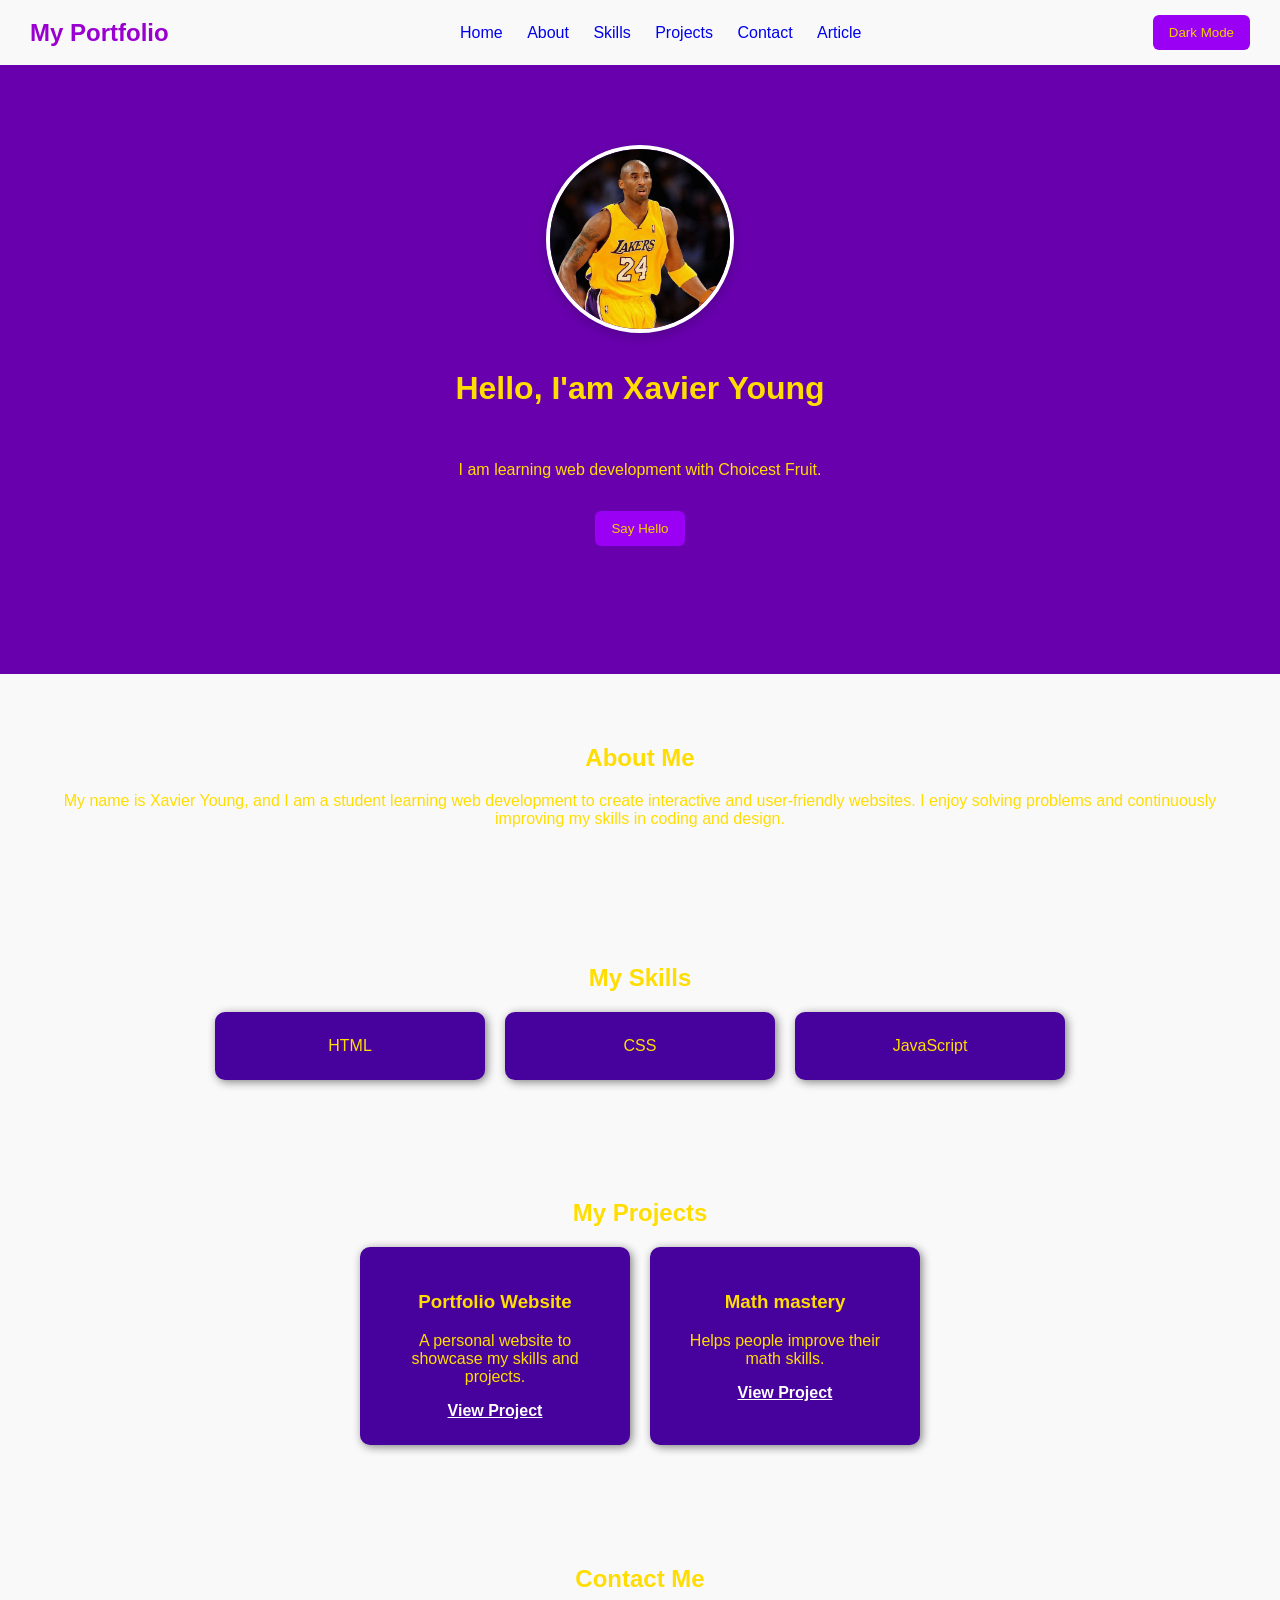
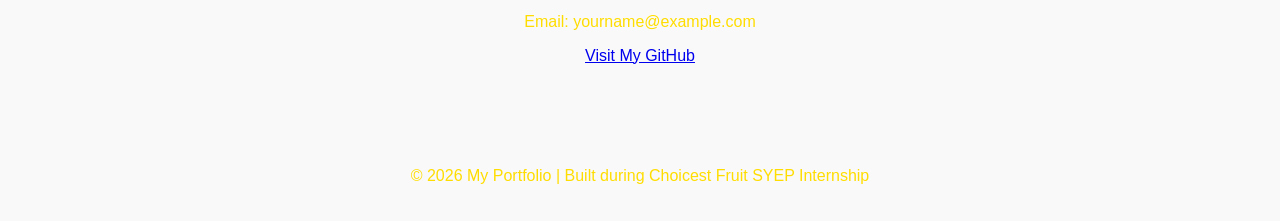
==== index.html @ 4b694ef4 "removed cards" ====
<!DOCTYPE html>
<html lang="en">
<head>
  <meta charset="UTF-8" />
  <meta name="viewport" content="width=device-width, initial-scale=1.0" />
  <title>Xavier Young's Portfolio</title>
  <link rel="stylesheet" href="style.css" />
</head>
<body>

  <nav class="navbar">
    <h2 class="logo">My Portfolio</h2>

    <div class="nav-links">
      <a href="#home">Home</a>
      <a href="#about">About</a>
      <a href="#skills">Skills</a>
      <a href="#projects">Projects</a>
      <a href="#contact">Contact</a>
      <a href="article.html">Article</a>
    </div>

    <button id="themeButton">Dark Mode</button>
  </nav>

  <header id="home" class="hero">
    <img src="Kobe.jpg" alt="Profile image" class="profile-image" />
    <h1>Hello, I'am Xavier Young</h1>
    <p>I am learning web development with Choicest Fruit.</p>
    <button id="helloButton">Say Hello</button>
    <p id="message"></p>
  </header>

  <section id="about" class="section">
    <h2>About Me</h2>
    <p>
      My name is Xavier Young, and I am a student learning web development to create interactive and user-friendly websites. I enjoy solving problems and continuously improving my skills in coding and design.
    </p>
  </section>

  <section id="skills" class="section">
    <h2>My Skills</h2>

    <div class="card-container">
      <div class="card">HTML</div>
      <div class="card">CSS</div>
      <div class="card">JavaScript</div>
    </div>
  </section>

  <section id="projects" class="section">
    <h2>My Projects</h2>

    <div class="card-container">
     

      <div class="project-card">
        <h3>Portfolio Website</h3>
        <p>A personal website to showcase my skills and projects.</p>
        <a href="#">View Project</a>
      </div>

          <div class="card-container">
      <div class="project-card">
        <h3>Math mastery </h3>
        <p>Helps people improve their math skills.</p>
        <a href=https://xavieryoung-00.github.io/Math-mastery-/ target="_blank">View Project</a>
      </div>
    </div>
  </section>

  <section id="contact" class="section">
    <h2>Contact Me</h2>
    <p>Email: yourname@example.com</p>
    <p>
      <a href="https://github.com" target="_blank">Visit My GitHub</a>
    </p>
  </section>

  <footer class="footer">
    <p>© 2026 My Portfolio | Built during Choicest Fruit SYEP Internship</p>
  </footer>

  <script src="script.js"></script>
</body>
</html>
---- style.css ----
body {
  margin: 0;
  font-family: Arial, sans-serif;
  background-color: #f4f4f481;
  color: #ffdd00;
}

.article-page {
  background-color: #f7f3ff;
  color: #2f1b4d;
}

.article-container {
  max-width: 800px;
  margin: 40px auto;
  padding: 30px;
  background: white;
  border-radius: 12px;
  box-shadow: 0 4px 12px rgba(0, 0, 0, 0.1);
}

.article-container h1,
.article-container h2 {
  color: #5b0ca8;
}

.article-container p {
  line-height: 1.7;
  margin-bottom: 16px;
}	

.navbar {
  display: flex;
  justify-content: space-between;
  align-items: center;
  background: dark rgb(255, 230, 0) ;
  color: rgb(153, 0, 208);
  padding: 15px 30px;
}

.logo {
  margin: 0;
}

.nav-links a {
  color: dark rgb(171, 2, 255)  ;
  text-decoration: none;
  margin: 0 10px;
}

.nav-links a:hover {
  text-decoration: underline;
}

button {
  background: rgb(154, 0, 243);
  color: rgb(240, 208, 0);
  border: none;
  padding: 10px 16px;
  cursor: pointer;
  border-radius: 6px;
}

button:hover {
  background: dark rgb(141, 1, 197) ;
}

.hero {
  text-align: center;
  padding: 80px 20px;
  background: rgb(104, 0, 174);
  display: flex;
  flex-direction: column;
  align-items: center;
  gap: 16px;
}

.profile-image {
  width: 180px;
  height: 180px;
  object-fit: cover;
  border-radius: 50%;
  border: 4px solid #ffffff;
  box-shadow: 0 4px 12px rgba(0, 0, 0, 0.2);
}

.section {
  padding: 50px 30px;
  text-align: center;
}

.card-container {
  display: flex;
  justify-content: center;
  gap: 20px;
  flex-wrap: wrap;
}

.card,
.project-card {
  background: rgb(71, 1, 157);
  padding: 25px;
  width: 220px;
  border-radius: 10px;
  box-shadow: 2px 2px 10px gray;
}

.project-card a {
  color: rgb(255, 255, 255);
  font-weight: bold;
}

.footer {
  text-align: center;
  background: dark green ;
  color: rgb(255, 255, 255) (255, 255, 255, 0.469);
  padding: 20px;
}

/* Dark mode */
.dark {
  background-color: dark rgb(71, 0, 164) ;
  color: rgb(0, 0, 0);
}

.dark .hero {
  background-color: #fffafa;
}

.dark .card,
.dark .project-card {
  background-color: #ffffff;
  color: white;
}

.dark .project-card a {
  color: rgb(247, 247, 247);
}
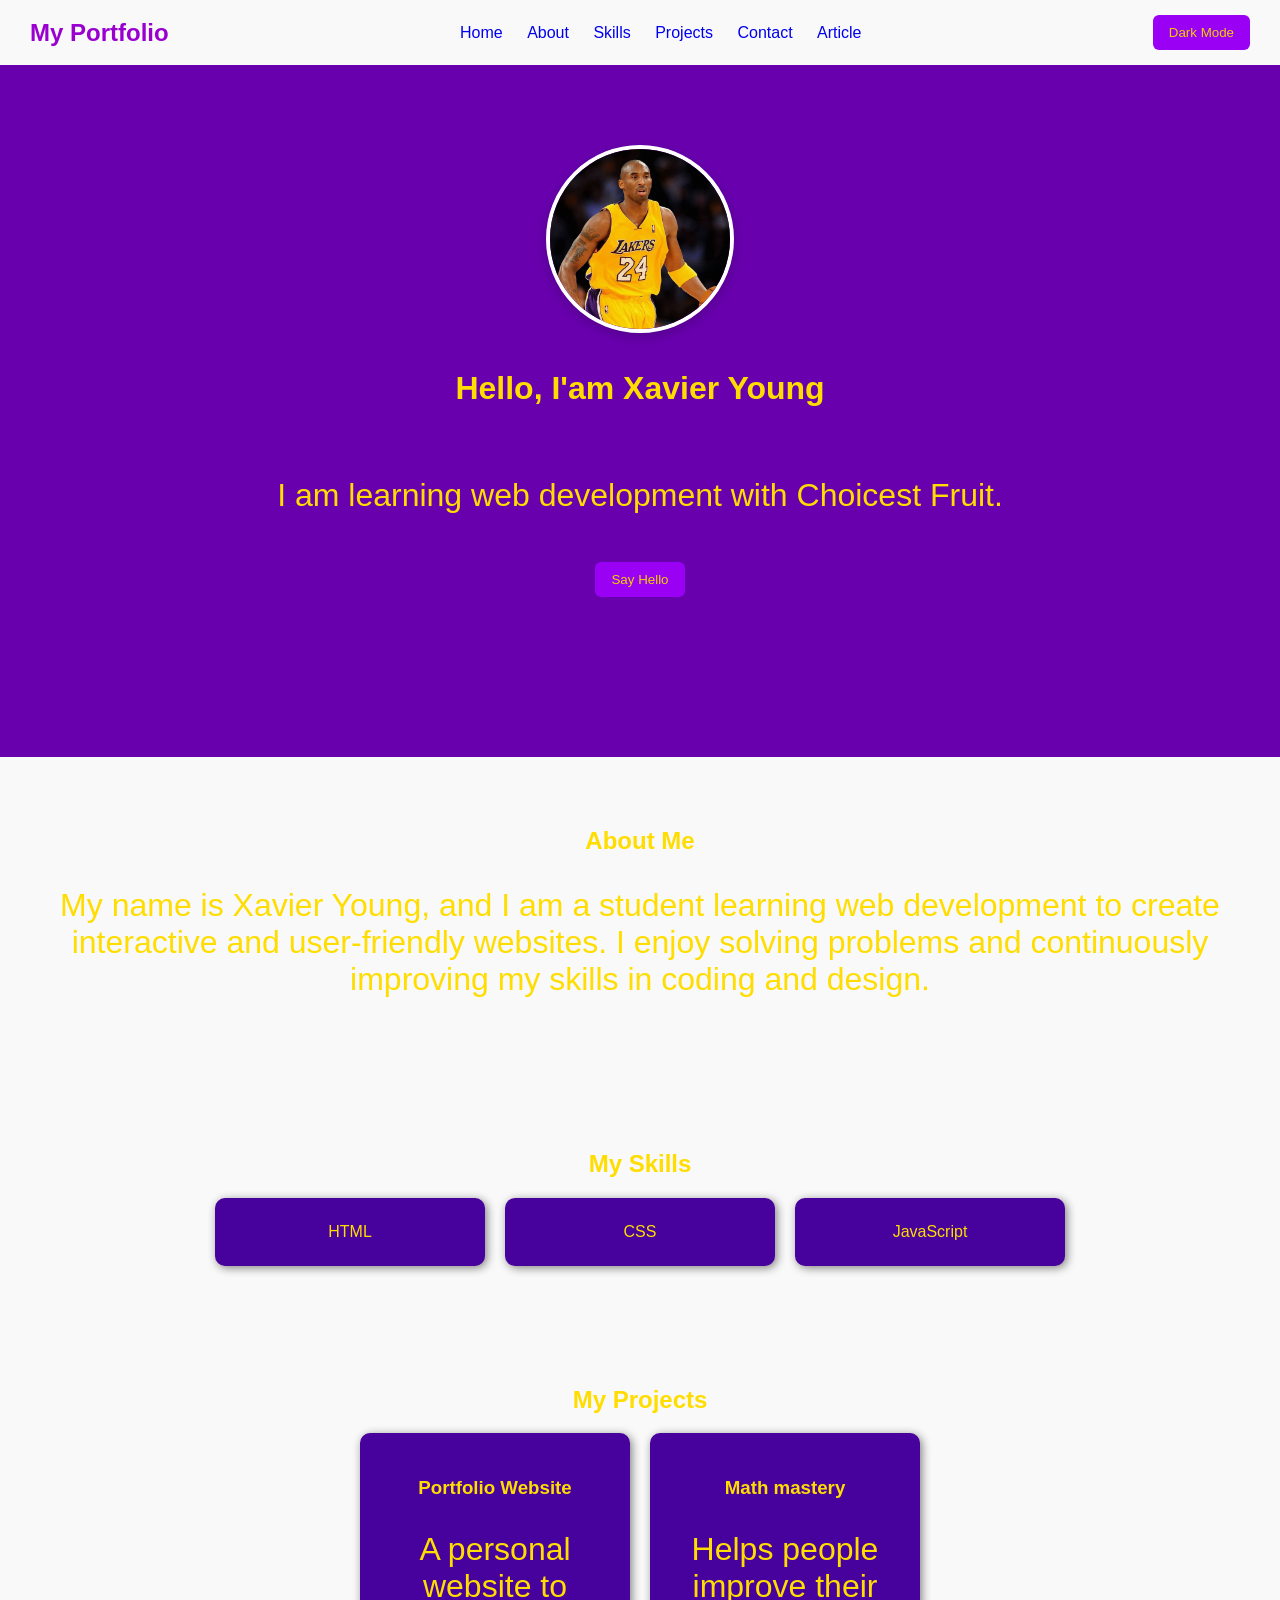
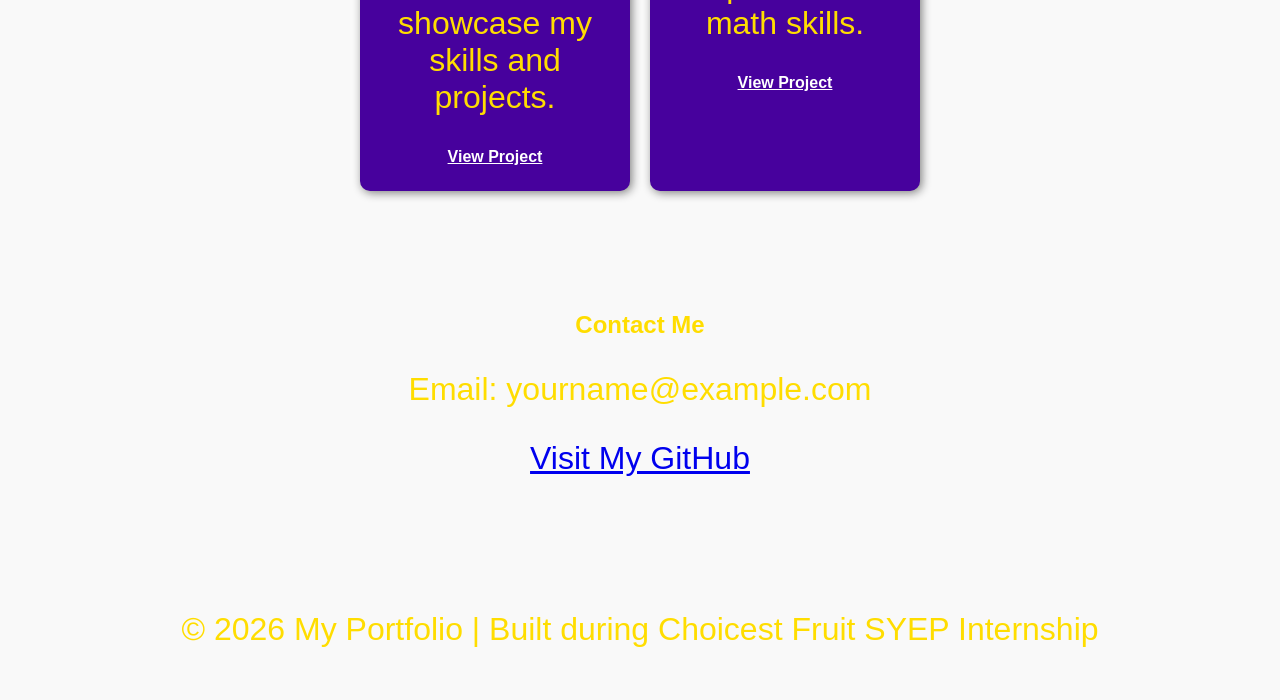
==== commit eaa9133a: "Add cache-busting query param to stylesheet" ====
--- a/index.html
+++ b/index.html
@@ -4,7 +4,7 @@
   <meta charset="UTF-8" />
   <meta name="viewport" content="width=device-width, initial-scale=1.0" />
   <title>Xavier Young's Portfolio</title>
-  <link rel="stylesheet" href="style.css" />
+  <link rel="stylesheet" href="style.css?v=2" />
 </head>
 <body>
 
@@ -52,19 +52,16 @@
     <h2>My Projects</h2>
 
     <div class="card-container">
-     
-
       <div class="project-card">
         <h3>Portfolio Website</h3>
         <p>A personal website to showcase my skills and projects.</p>
         <a href="#">View Project</a>
       </div>
 
-          <div class="card-container">
       <div class="project-card">
-        <h3>Math mastery </h3>
+        <h3>Math mastery</h3>
         <p>Helps people improve their math skills.</p>
-        <a href=https://xavieryoung-00.github.io/Math-mastery-/ target="_blank">View Project</a>
+        <a href="https://xavieryoung-00.github.io/Math-mastery-/" target="_blank">View Project</a>
       </div>
     </div>
   </section>
--- a/style.css
+++ b/style.css
@@ -134,5 +134,8 @@
 }
 
 .dark .project-card a {
-  color: rgb(247, 247, 247);
+  color: rgb(147, 0, 192);
 }
+p{
+  font-size: 32px;
+}
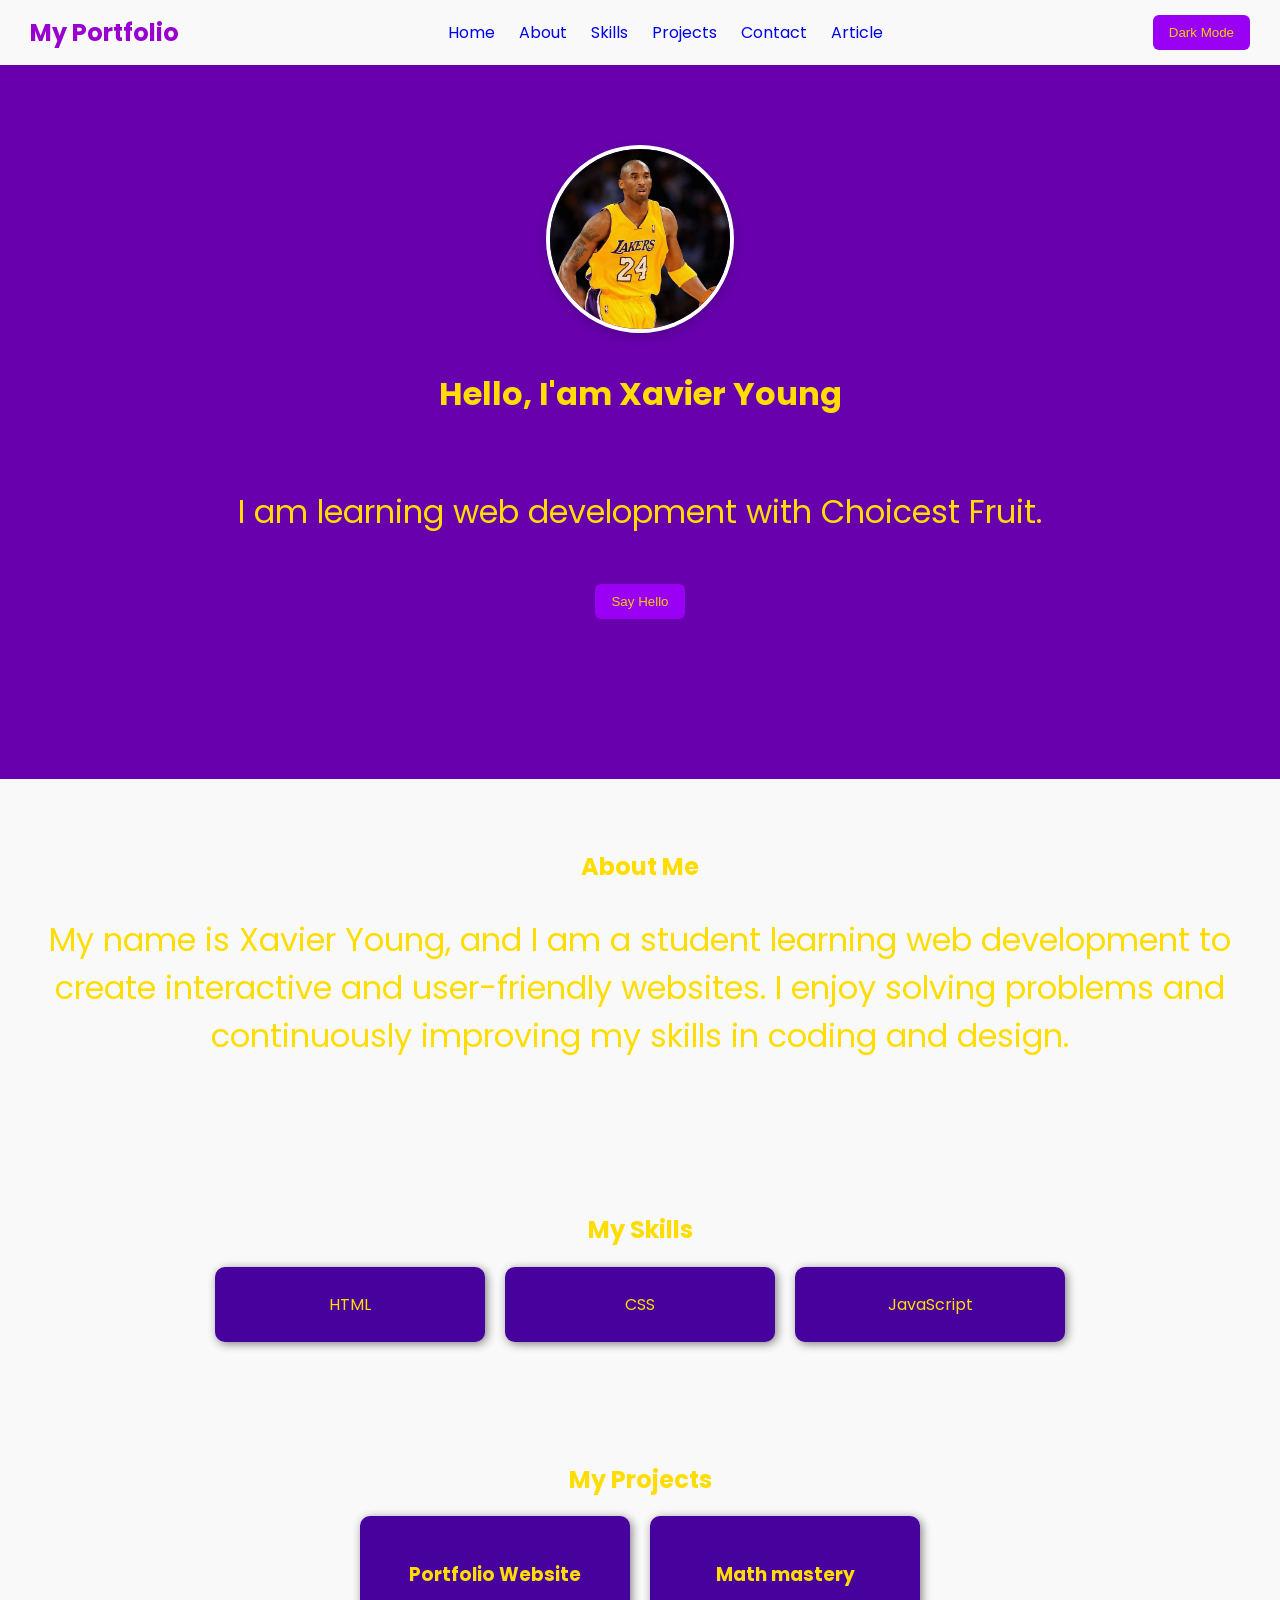
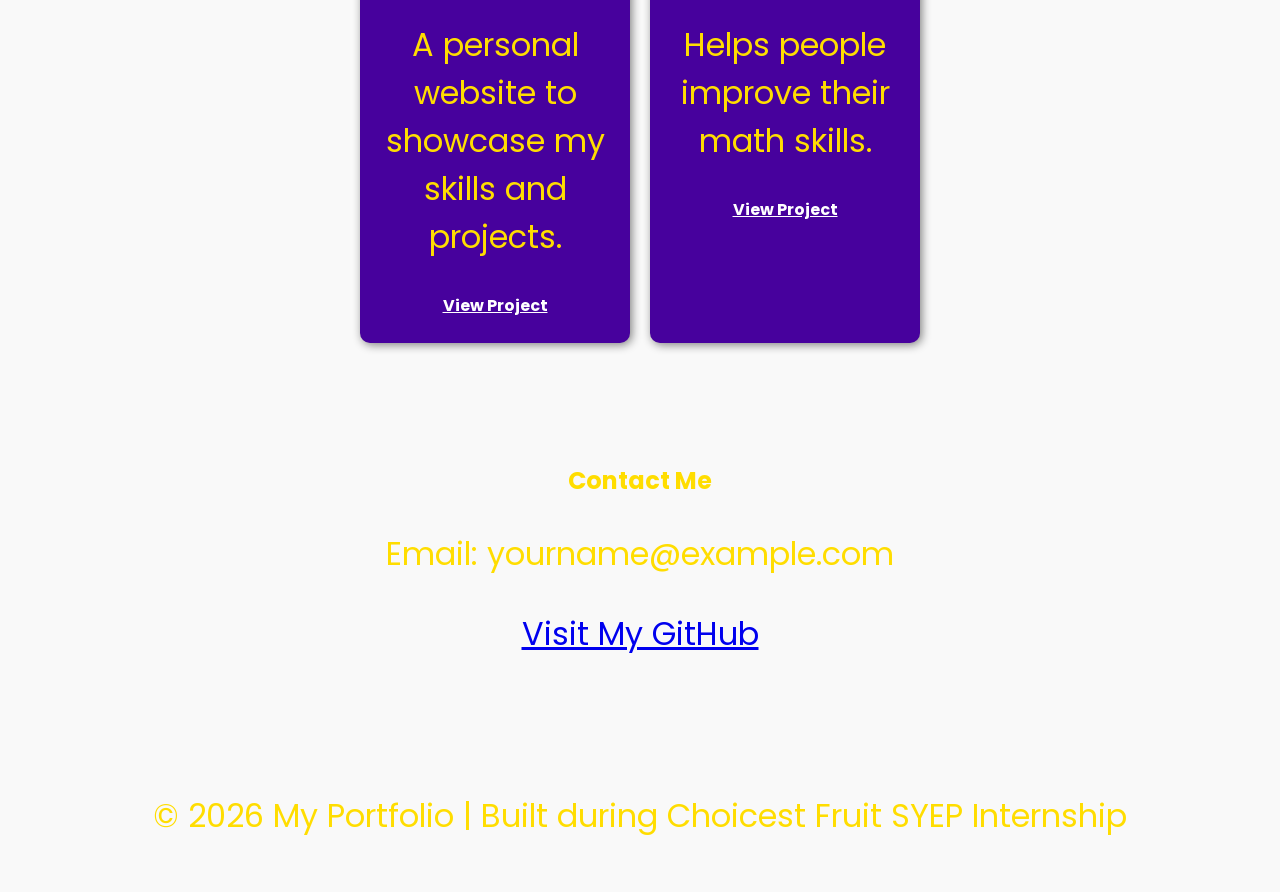
==== commit 98de3a9b: "Use Poppins Google Font site-wide" ====
--- a/index.html
+++ b/index.html
@@ -4,7 +4,8 @@
   <meta charset="UTF-8" />
   <meta name="viewport" content="width=device-width, initial-scale=1.0" />
   <title>Xavier Young's Portfolio</title>
-  <link rel="stylesheet" href="style.css?v=2" />
+  <link href="https://fonts.googleapis.com/css2?family=Poppins:wght@300;400;600;700&display=swap" rel="stylesheet">
+  <link rel="stylesheet" href="style.v2.css" />
 </head>
 <body>
 
--- a/style.v2.css
+++ b/style.v2.css
@@ -0,0 +1,141 @@
+body {
+  margin: 0;
+  font-family: 'Poppins', Arial, sans-serif;
+  background-color: #f4f4f481;
+  color: #ffdd00;
+}
+
+.article-page {
+  background-color: #f7f3ff;
+  color: #2f1b4d;
+}
+
+.article-container {
+  max-width: 800px;
+  margin: 40px auto;
+  padding: 30px;
+  background: white;
+  border-radius: 12px;
+  box-shadow: 0 4px 12px rgba(0, 0, 0, 0.1);
+}
+
+.article-container h1,
+.article-container h2 {
+  color: #5b0ca8;
+}
+
+.article-container p {
+  line-height: 1.7;
+  margin-bottom: 16px;
+}
+
+.navbar {
+  display: flex;
+  justify-content: space-between;
+  align-items: center;
+  background: dark rgb(255, 230, 0) ;
+  color: rgb(153, 0, 208);
+  padding: 15px 30px;
+}
+
+.logo {
+  margin: 0;
+}
+
+.nav-links a {
+  color: dark rgb(171, 2, 255)  ;
+  text-decoration: none;
+  margin: 0 10px;
+}
+
+.nav-links a:hover {
+  text-decoration: underline;
+}
+
+button {
+  background: rgb(154, 0, 243);
+  color: rgb(240, 208, 0);
+  border: none;
+  padding: 10px 16px;
+  cursor: pointer;
+  border-radius: 6px;
+}
+
+button:hover {
+  background: dark rgb(141, 1, 197) ;
+}
+
+.hero {
+  text-align: center;
+  padding: 80px 20px;
+  background: rgb(104, 0, 174);
+  display: flex;
+  flex-direction: column;
+  align-items: center;
+  gap: 16px;
+}
+
+.profile-image {
+  width: 180px;
+  height: 180px;
+  object-fit: cover;
+  border-radius: 50%;
+  border: 4px solid #ffffff;
+  box-shadow: 0 4px 12px rgba(0, 0, 0, 0.2);
+}
+
+.section {
+  padding: 50px 30px;
+  text-align: center;
+}
+
+.card-container {
+  display: flex;
+  justify-content: center;
+  gap: 20px;
+  flex-wrap: wrap;
+}
+
+.card,
+.project-card {
+  background: rgb(71, 1, 157);
+  padding: 25px;
+  width: 220px;
+  border-radius: 10px;
+  box-shadow: 2px 2px 10px gray;
+}
+
+.project-card a {
+  color: rgb(255, 255, 255);
+  font-weight: bold;
+}
+
+.footer {
+  text-align: center;
+  background: dark green ;
+  color: rgb(255, 255, 255) (255, 255, 255, 0.469);
+  padding: 20px;
+}
+
+/* Dark mode */
+.dark {
+  background-color: dark rgb(71, 0, 164) ;
+  color: rgb(0, 0, 0);
+}
+
+.dark .hero {
+  background-color: #fffafa;
+}
+
+.dark .card,
+.dark .project-card {
+  background-color: #ffffff;
+  color: white;
+}
+
+.dark .project-card a {
+  color: rgb(147, 0, 192);
+}
+p{
+  font-size: 32px !important;
+}
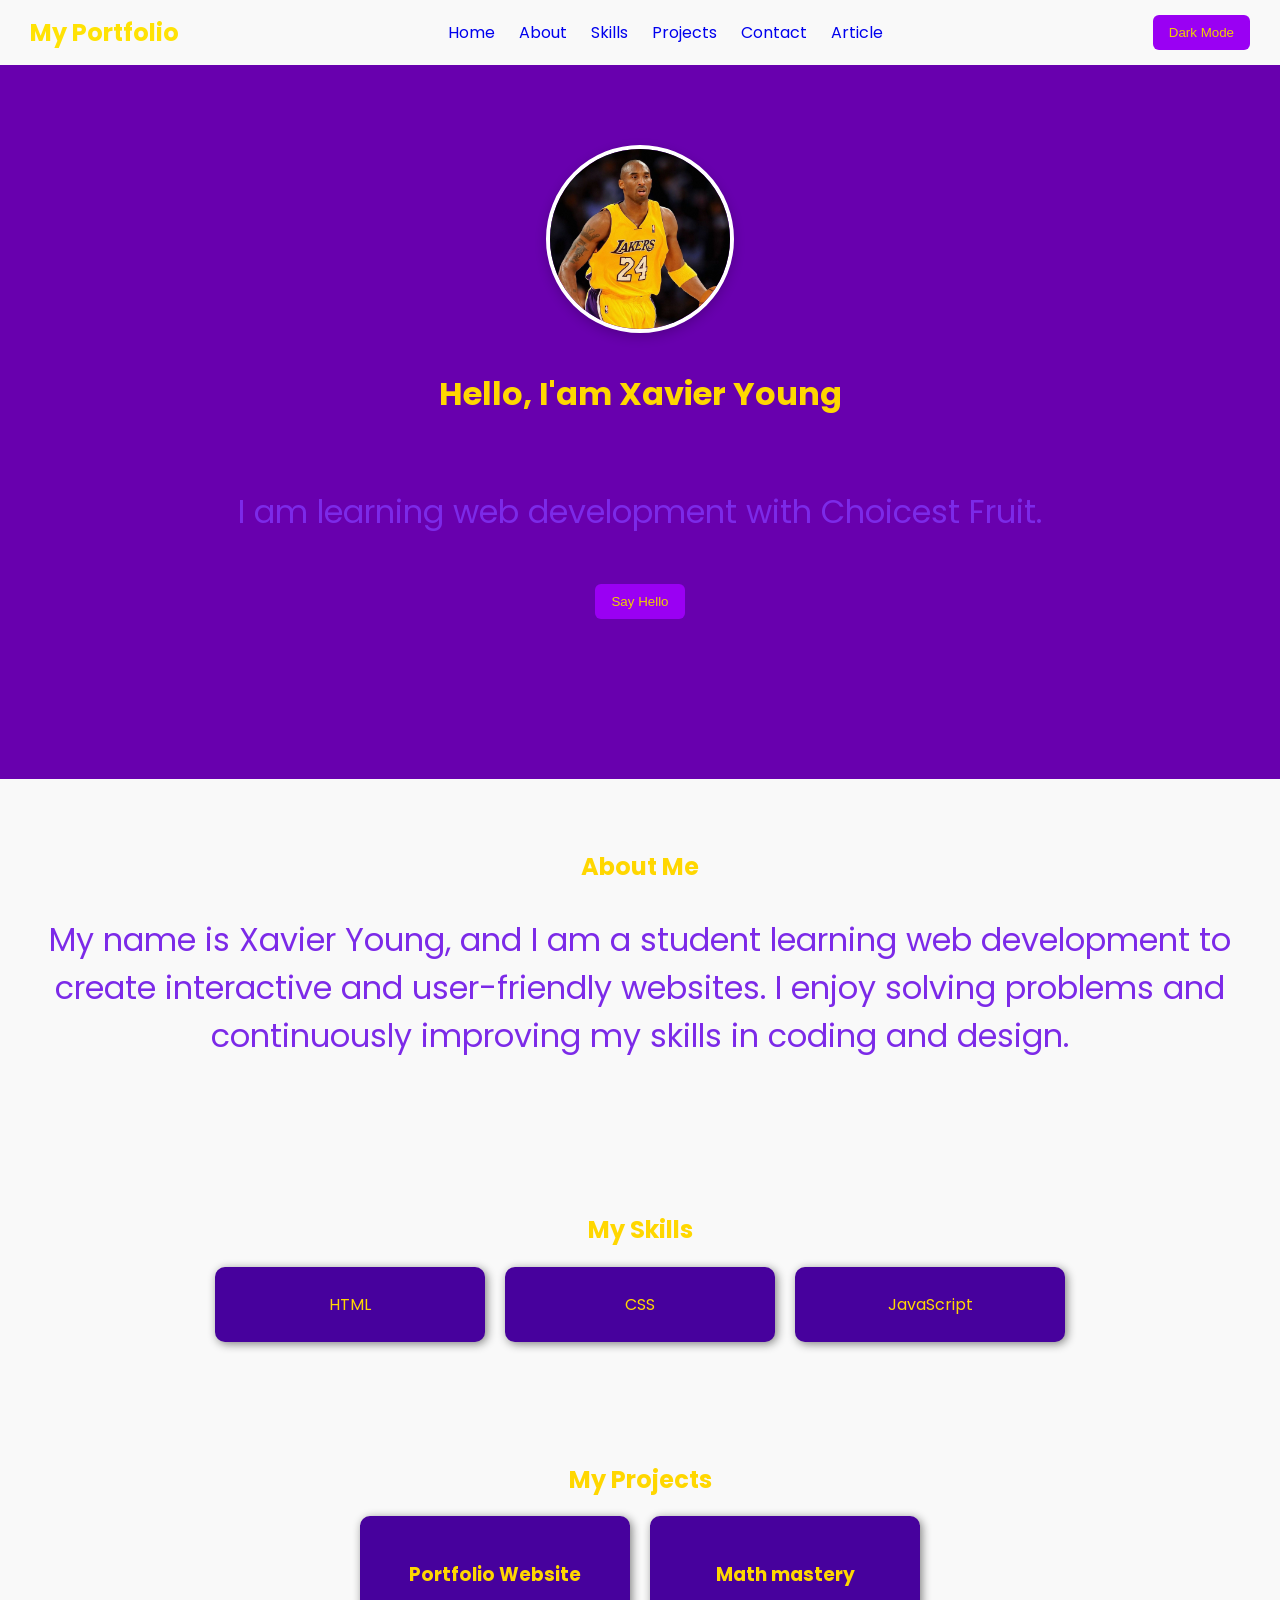
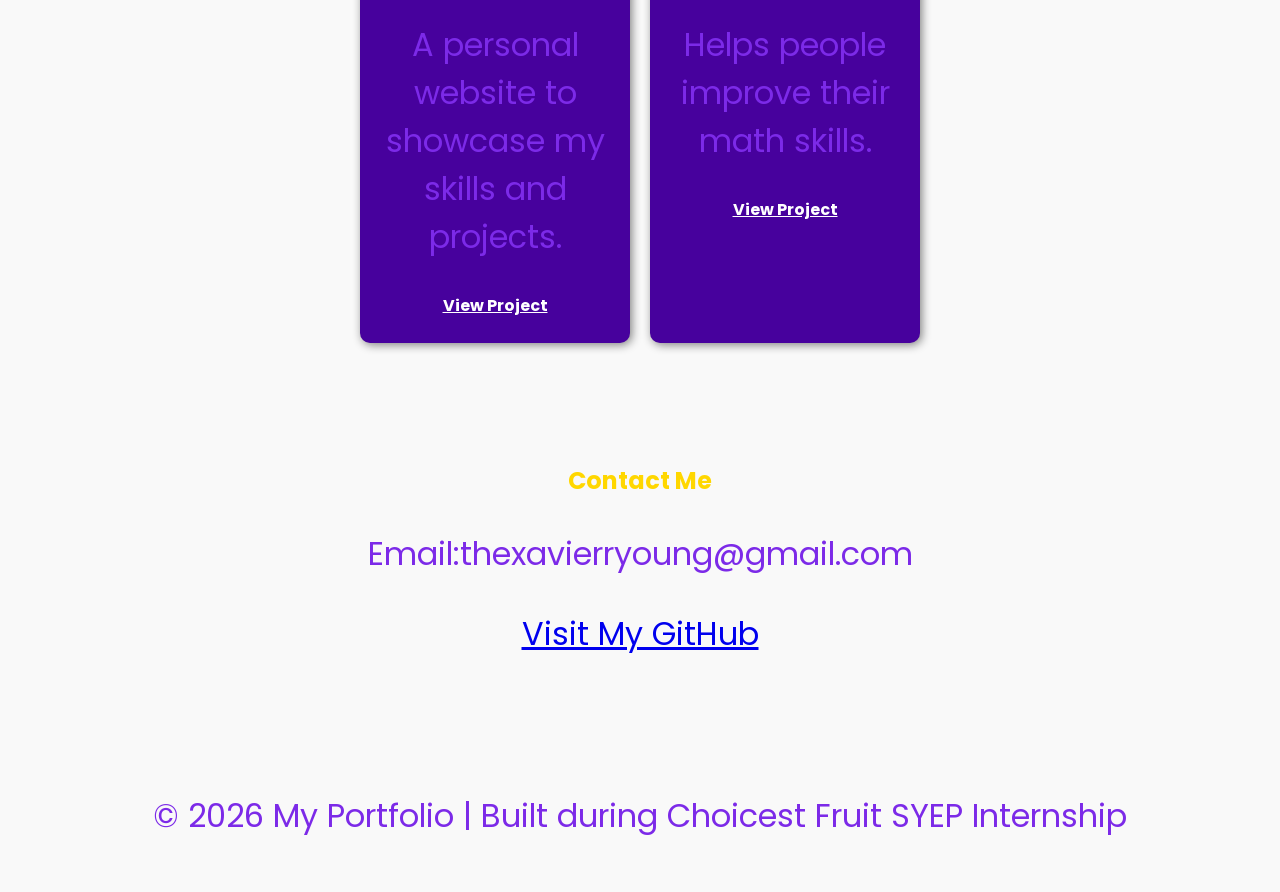
==== commit 197ff319: "changed color" ====
--- a/index.html
+++ b/index.html
@@ -69,7 +69,7 @@
 
   <section id="contact" class="section">
     <h2>Contact Me</h2>
-    <p>Email: yourname@example.com</p>
+    <p>Email:thexavierryoung@gmail.com </p>
     <p>
       <a href="https://github.com" target="_blank">Visit My GitHub</a>
     </p>
--- a/style.v2.css
+++ b/style.v2.css
@@ -2,19 +2,19 @@
   margin: 0;
   font-family: 'Poppins', Arial, sans-serif;
   background-color: #f4f4f481;
-  color: #ffdd00;
+  color: #ffd700;
 }
 
 .article-page {
   background-color: #f7f3ff;
-  color: #2f1b4d;
+  color: #7c2ae8;
 }
 
 .article-container {
   max-width: 800px;
   margin: 40px auto;
   padding: 30px;
-  background: white;
+  background: rgb(157, 0, 255);
   border-radius: 12px;
   box-shadow: 0 4px 12px rgba(0, 0, 0, 0.1);
 }
@@ -34,7 +34,7 @@
   justify-content: space-between;
   align-items: center;
   background: dark rgb(255, 230, 0) ;
-  color: rgb(153, 0, 208);
+  color: rgb(255, 226, 4);
   padding: 15px 30px;
 }
 
@@ -43,7 +43,7 @@
 }
 
 .nav-links a {
-  color: dark rgb(171, 2, 255)  ;
+  color: dark rgb(255, 221, 2)  ;
   text-decoration: none;
   margin: 0 10px;
 }
@@ -117,10 +117,9 @@
   padding: 20px;
 }
 
-/* Dark mode */
 .dark {
-  background-color: dark rgb(71, 0, 164) ;
-  color: rgb(0, 0, 0);
+  background-color: rgb(71, 0, 164);
+  color: #ffdd00;
 }
 
 .dark .hero {
@@ -129,13 +128,14 @@
 
 .dark .card,
 .dark .project-card {
-  background-color: #ffffff;
-  color: white;
+  background-color: #2a004a;
+  color: #8800ff;
 }
 
 .dark .project-card a {
-  color: rgb(147, 0, 192);
+  color: #9900ff;
 }
 p{
   font-size: 32px !important;
+  color: #7c2ae8;
 }
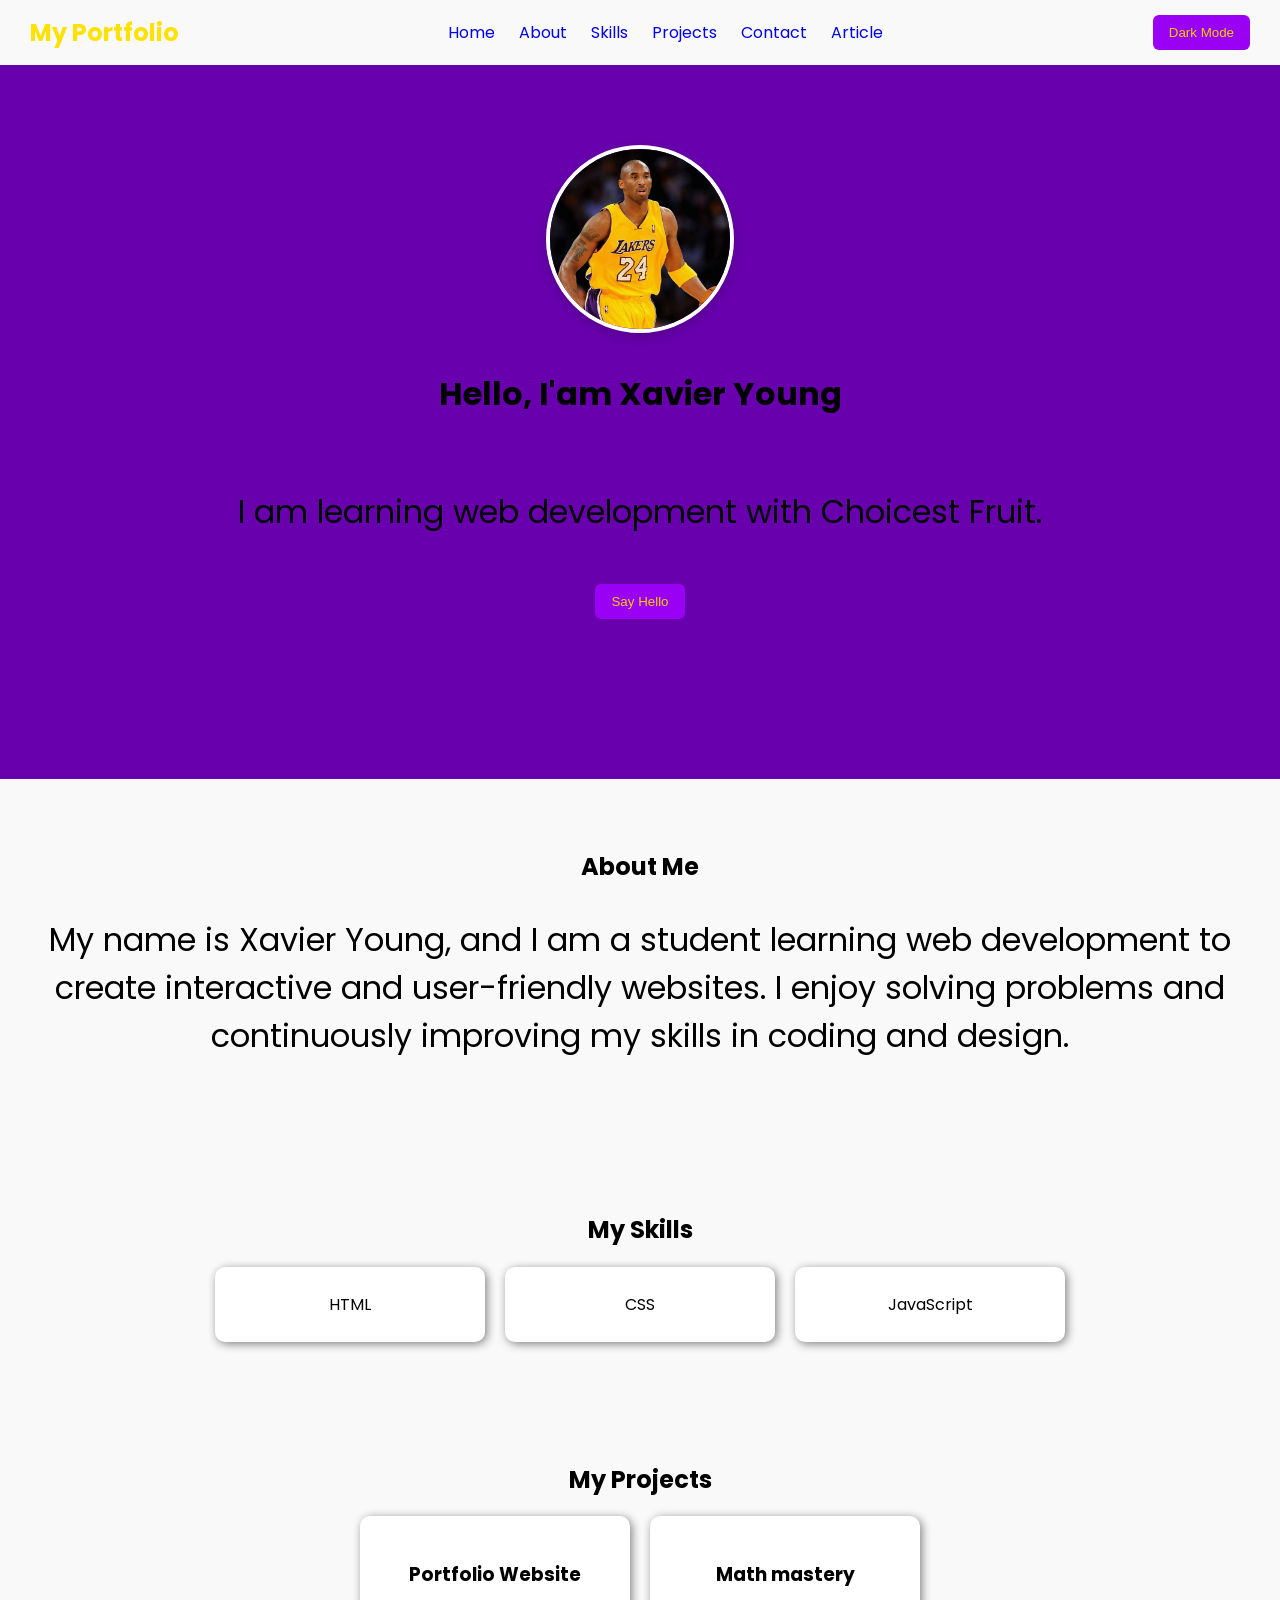
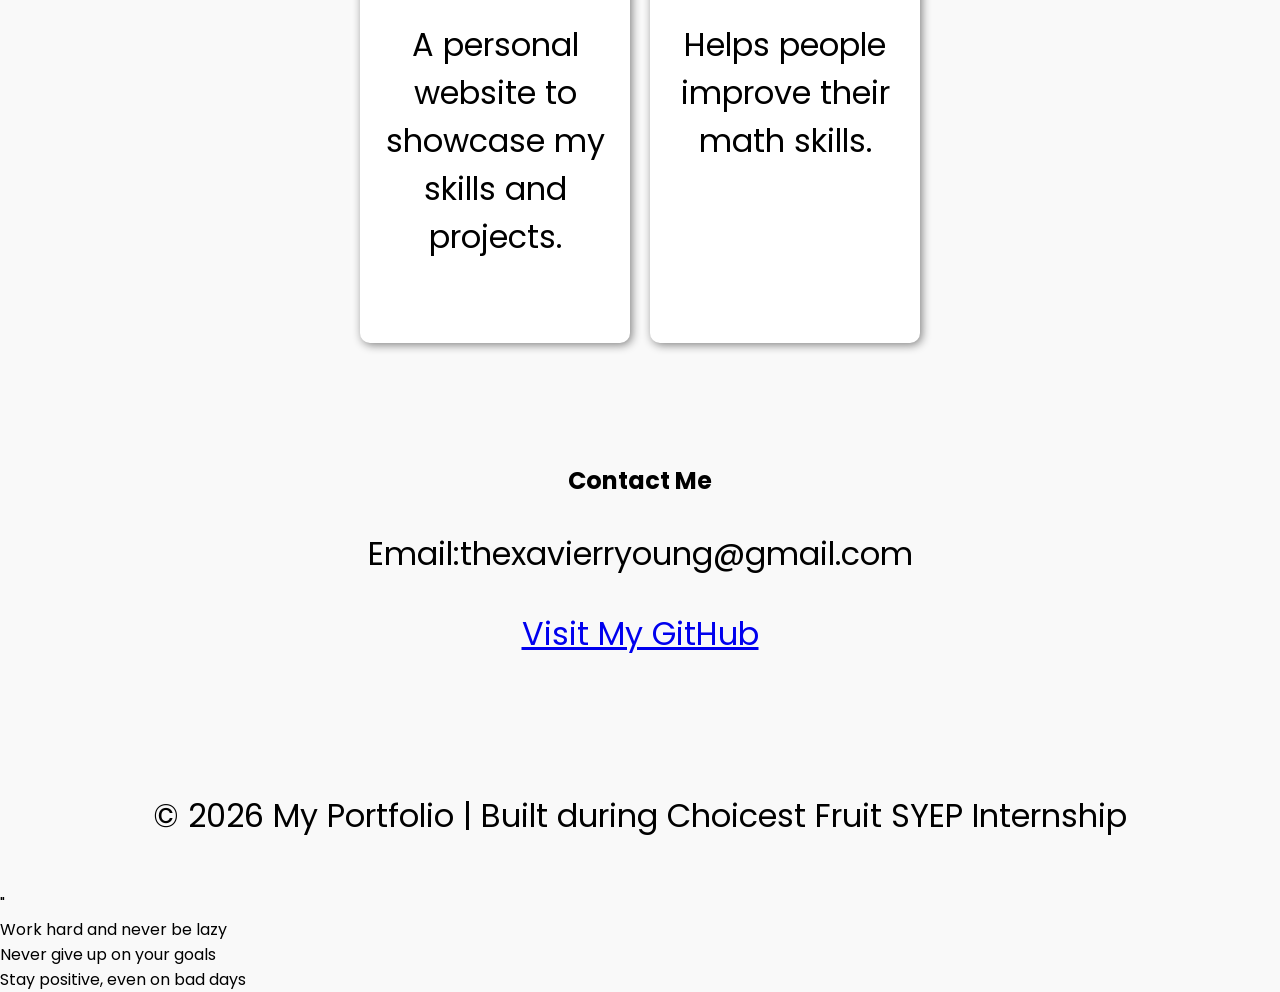
==== commit c59ed6bd: "made changes to header" ====
--- a/index.html
+++ b/index.html
@@ -82,4 +82,7 @@
   <script src="script.js"></script>
 </body>
 </html>
-
+<header id="home class section"></header> "
+<div class="card> "> Work hard and never be lazy
+<div class="card> "> Never give up on your goals 
+<div class="card> "> Stay positive, even on bad days
--- a/style.v2.css
+++ b/style.v2.css
@@ -2,12 +2,12 @@
   margin: 0;
   font-family: 'Poppins', Arial, sans-serif;
   background-color: #f4f4f481;
-  color: #ffd700;
+  color: black;
 }
 
 .article-page {
   background-color: #f7f3ff;
-  color: #7c2ae8;
+  color: black;
 }
 
 .article-container {
@@ -98,7 +98,7 @@
 
 .card,
 .project-card {
-  background: rgb(71, 1, 157);
+  background: white;
   padding: 25px;
   width: 220px;
   border-radius: 10px;
@@ -137,5 +137,5 @@
 }
 p{
   font-size: 32px !important;
-  color: #7c2ae8;
+  color: black;
 }
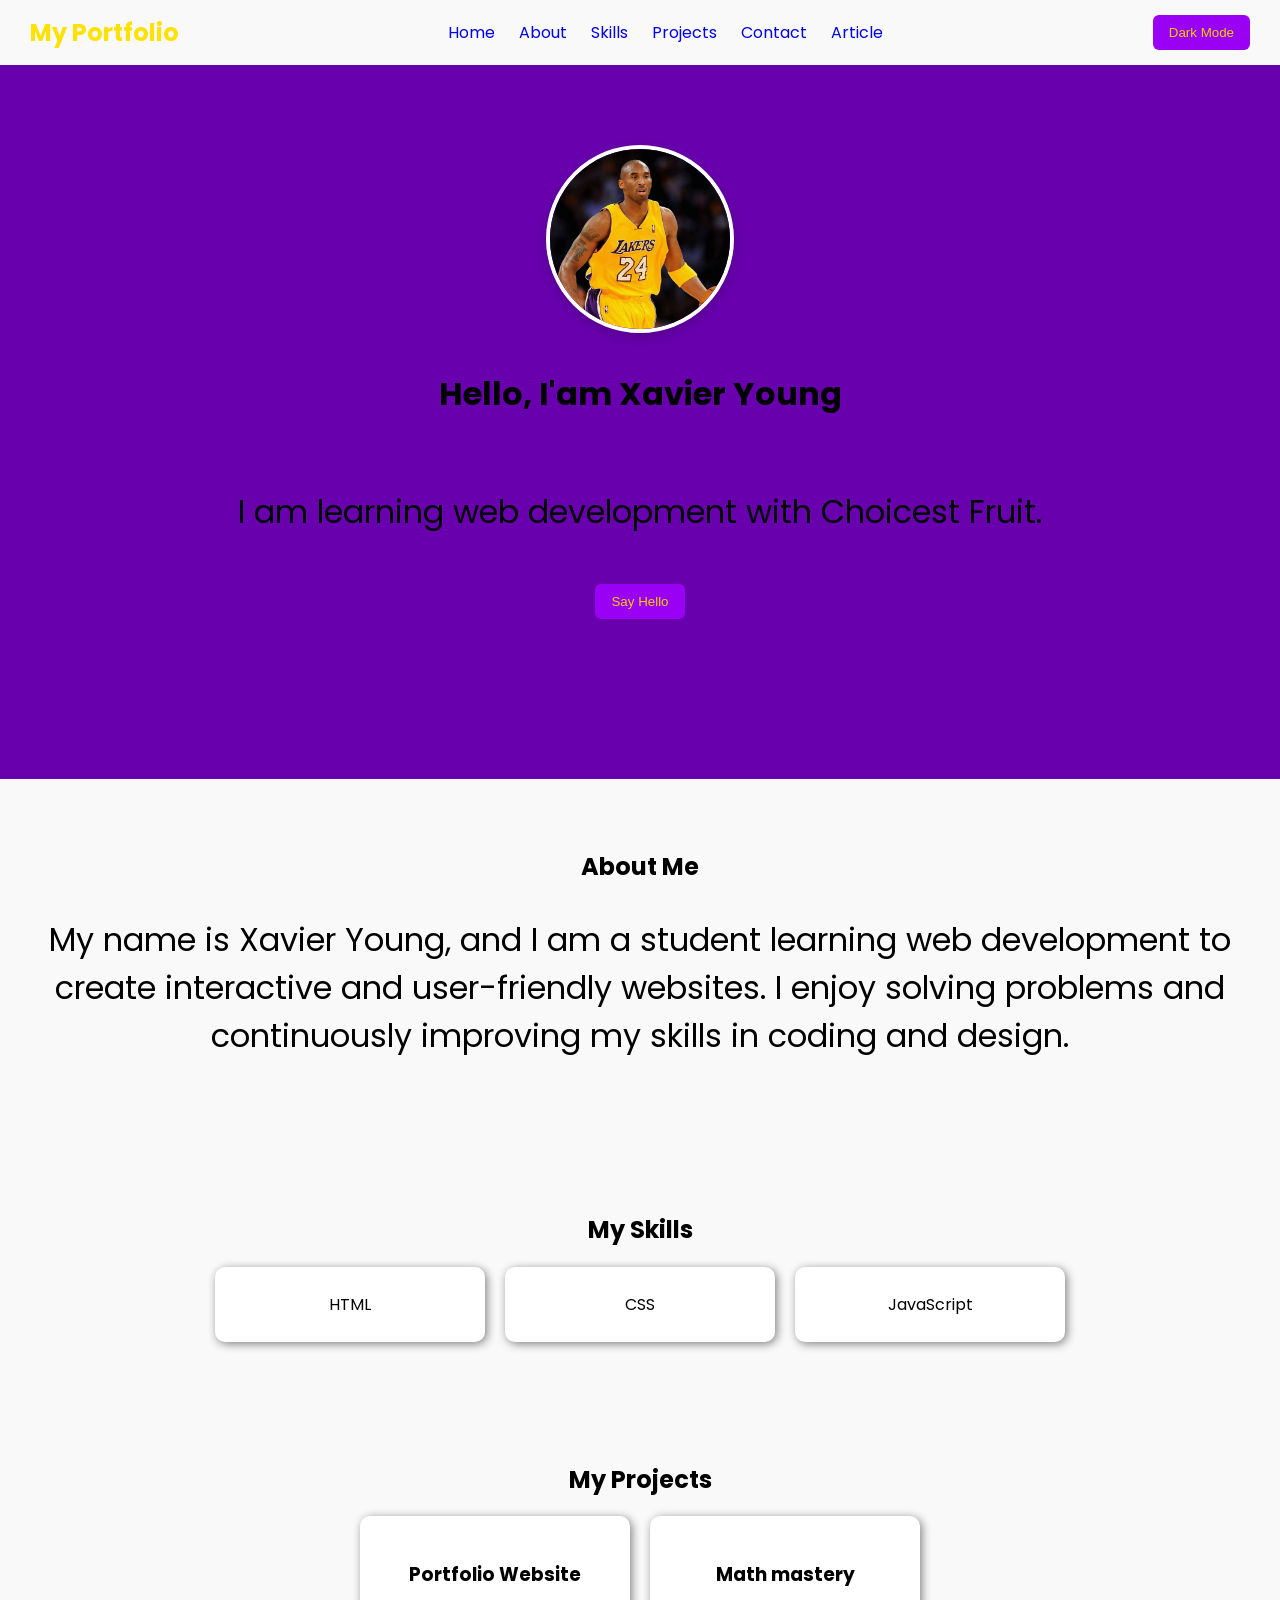
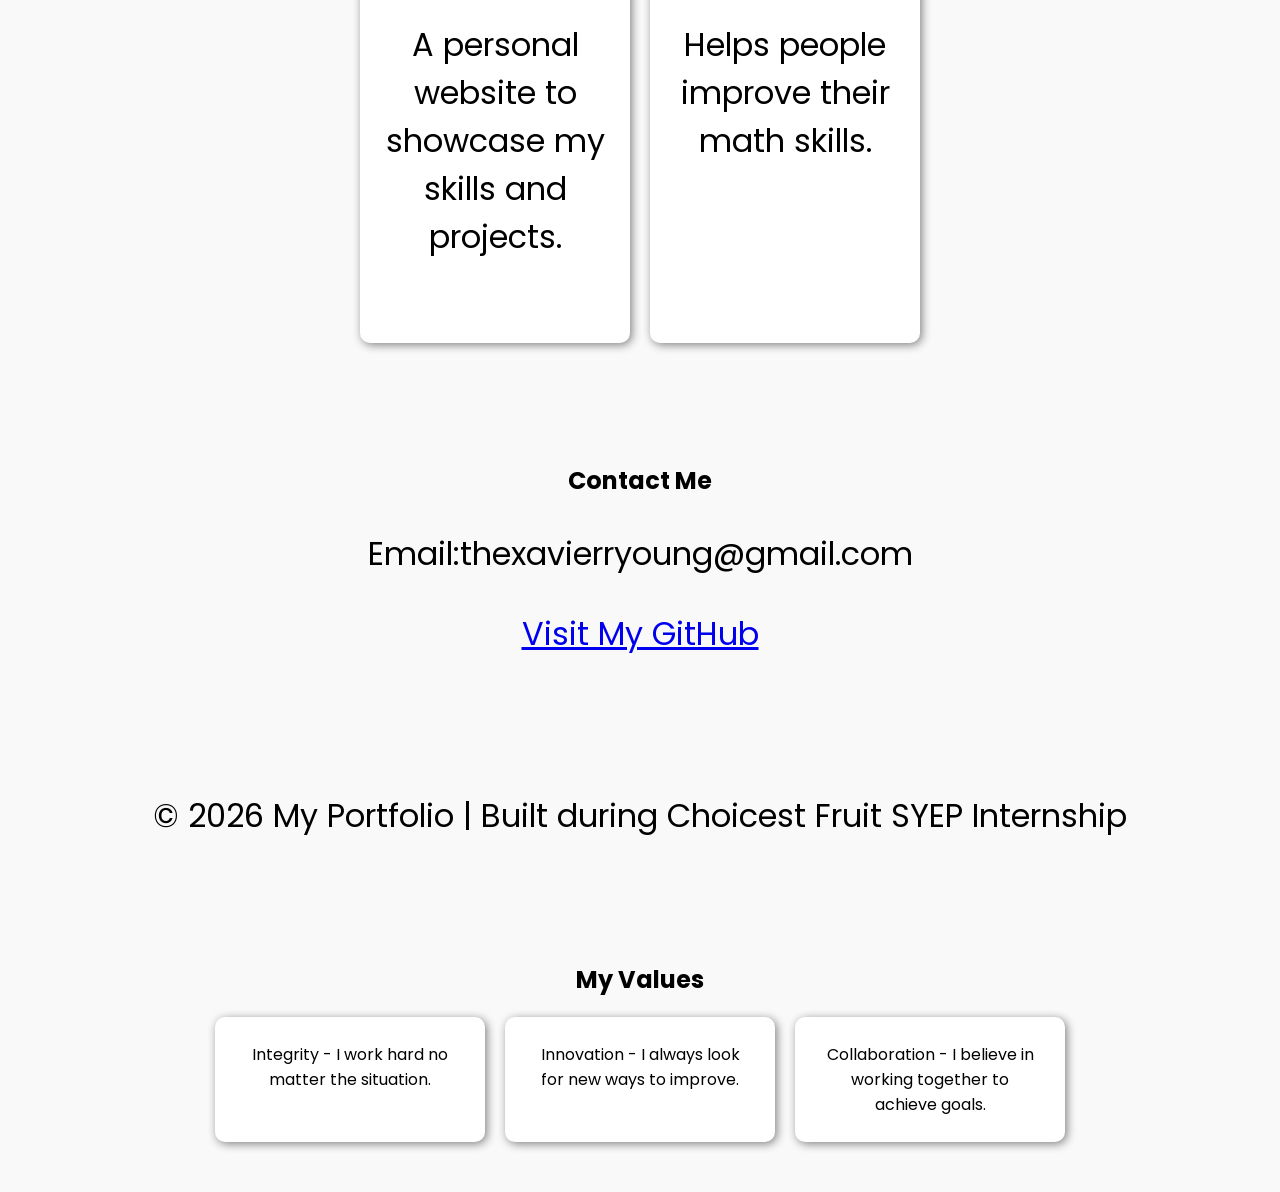
==== commit 6973c9aa: "changed header" ====
--- a/index.html
+++ b/index.html
@@ -80,9 +80,12 @@
   </footer>
 
   <script src="script.js"></script>
-</body>
-</html>
-<header id="home class section"></header> "
-<div class="card> "> Work hard and never be lazy
-<div class="card> "> Never give up on your goals 
-<div class="card> "> Stay positive, even on bad days+</body> 
+<header id="home" class="section">
+    <h2>My Values </h2>
+    <div class="card-container">
+      <div class="card">Integrity - I work hard no matter the situation.</div>
+      <div class="card">Innovation - I always look for new ways to improve.</div>
+      <div class="card">Collaboration - I believe in working together to achieve goals.</div>
+    </div>
+  </header>
